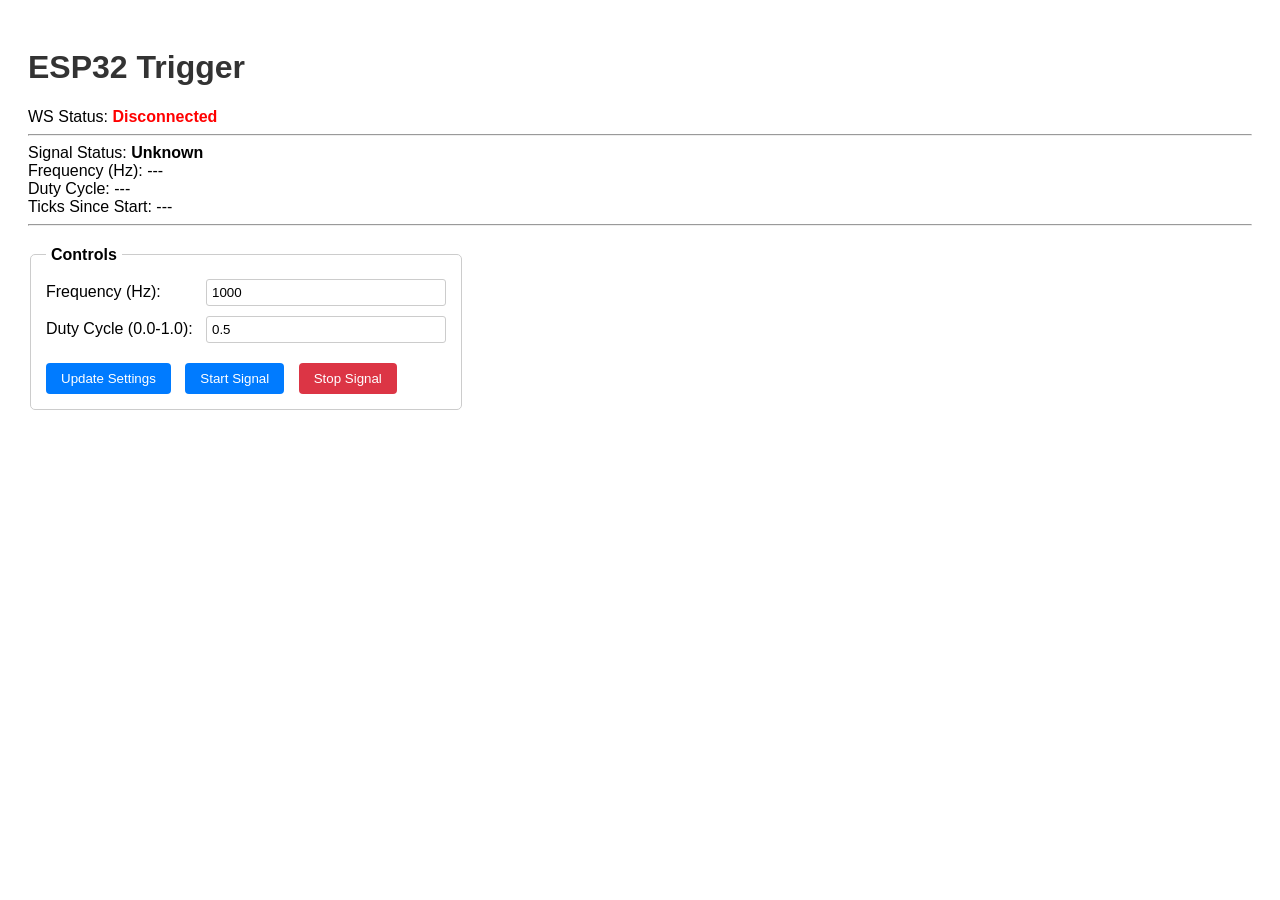
==== data/index.html @ 44390f83 "functional update" ====
<!DOCTYPE html>
<html lang="en">
<head>
    <meta charset="UTF-8">
    <meta name="viewport" content="width=device-width, initial-scale=1.0">
    <title>ESP32 Trigger Control</title>
    <link rel="stylesheet" href="css/style.css">
</head>
<body>
    <h1>ESP32 Trigger</h1>

    <div>WS Status: <span id="ws-status" style="font-weight: bold;">Initializing...</span></div>
    <hr>
    <div>Signal Status: <span id="status" style="font-weight: bold;">Unknown</span></div>
    <div>Frequency (Hz): <span id="freq-display">---</span></div>
    <div>Duty Cycle: <span id="duty-display">---</span></div>
    <div>Ticks Since Start: <span id="tick-display">---</span></div>
    <hr>

    <fieldset>
        <legend>Controls</legend>
        <div>
            <label for="freq-input">Frequency (Hz):</label>
            <input type="number" id="freq-input" name="frequency" min="1" max="100000" step="10" value="1000">
        </div>
        <div>
            <label for="duty-input">Duty Cycle (0.0-1.0):</label>
            <input type="number" id="duty-input" name="duty_cycle" min="0" max="1" step="0.01" value="0.5">
        </div>
        <button id="update-button">Update Settings</button>
        <button id="start-button">Start Signal</button>
        <button id="stop-button">Stop Signal</button>
    </fieldset>


    <script src="js/api.js"></script>
    <script src="js/ws.js"></script>
    <script src="js/app.js"></script>
</body>
</html>
---- data/css/style.css ----
/* Basic styles - Add more later */
body {
    font-family: sans-serif;
    padding: 20px;
}

h1 {
    color: #333;
}

fieldset {
    margin-top: 20px;
    padding: 15px;
    border: 1px solid #ccc;
    border-radius: 5px;
    max-width: 400px; /* Limit width for better layout */
}

legend {
    font-weight: bold;
    padding: 0 5px;
}

fieldset div {
    margin-bottom: 10px;
    display: flex; /* Use flexbox for label/input alignment */
    align-items: center; /* Vertically center items */
}

fieldset label {
    min-width: 150px; /* Give labels consistent width */
    display: inline-block; /* Needed for min-width */
    margin-right: 10px;
}

fieldset input[type="number"] {
    padding: 5px;
    border: 1px solid #ccc;
    border-radius: 3px;
    flex-grow: 1; /* Allow input to take remaining space */
}

button {
    padding: 8px 15px;
    margin-right: 10px;
    margin-top: 10px; /* Space above buttons */
    border: none;
    border-radius: 4px;
    background-color: #007bff;
    color: white;
    cursor: pointer;
}

button:hover {
    background-color: #0056b3;
}

/* Specific button styling if needed */
#stop-button {
    background-color: #dc3545; /* Red */
}

#stop-button:hover {
    background-color: #c82333;
}
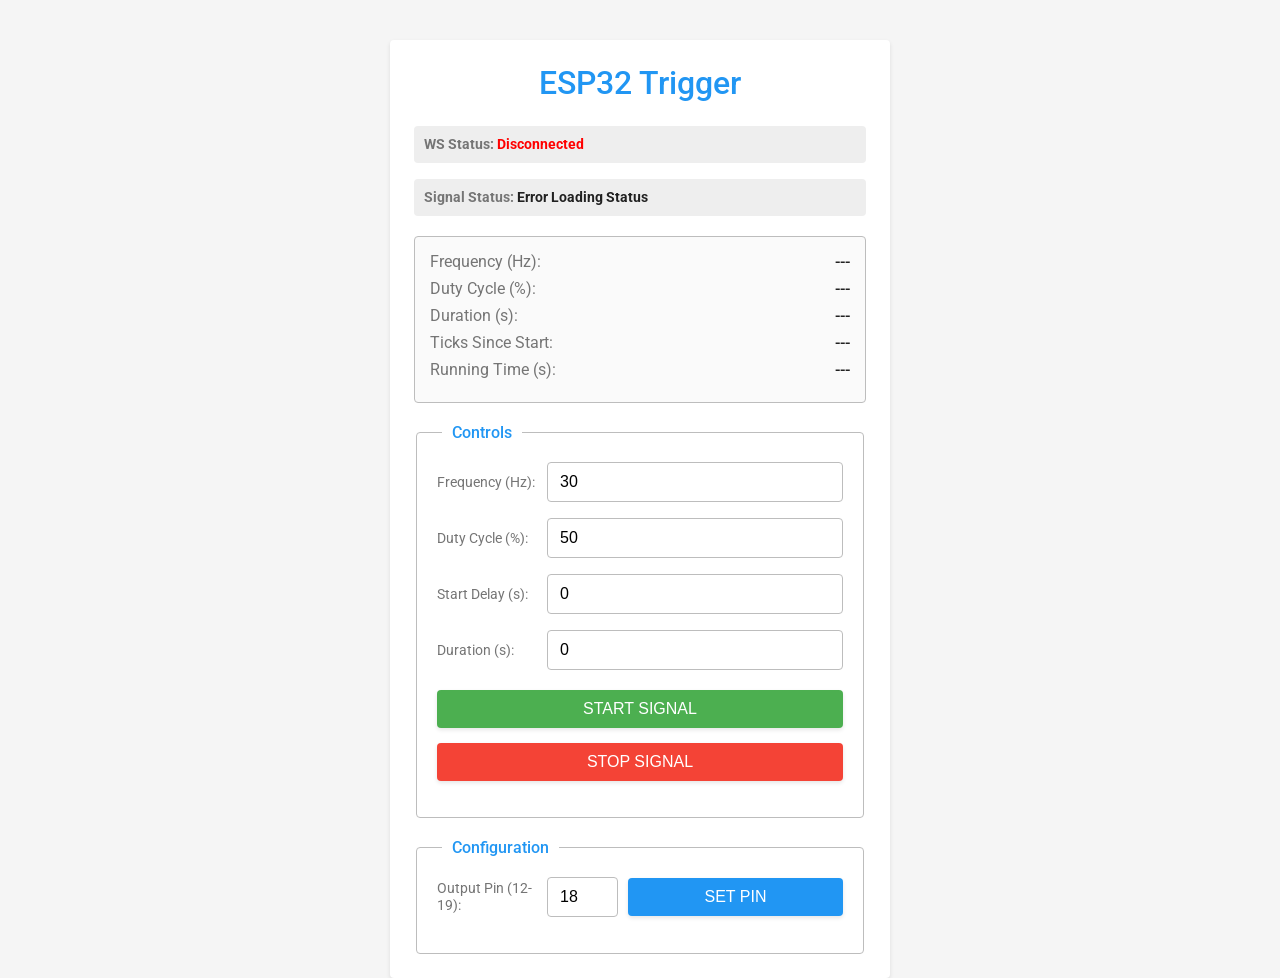
==== commit 84d4b76c: "new features" ====
--- a/data/index.html
+++ b/data/index.html
@@ -7,31 +7,59 @@
     <link rel="stylesheet" href="css/style.css">
 </head>
 <body>
-    <h1>ESP32 Trigger</h1>
+    <div class="container">
+        <h1>ESP32 Trigger</h1>
 
-    <div>WS Status: <span id="ws-status" style="font-weight: bold;">Initializing...</span></div>
-    <hr>
-    <div>Signal Status: <span id="status" style="font-weight: bold;">Unknown</span></div>
-    <div>Frequency (Hz): <span id="freq-display">---</span></div>
-    <div>Duty Cycle: <span id="duty-display">---</span></div>
-    <div>Ticks Since Start: <span id="tick-display">---</span></div>
-    <hr>
+        <div class="websocket-status-section">
+            <strong>WS Status:</strong> <span id="ws-status">Initializing...</span>
+        </div>
+        <div class="status-section">
+             <strong>Signal Status:</strong> <span id="status">Unknown</span>
+        </div>
 
-    <fieldset>
-        <legend>Controls</legend>
-        <div>
-            <label for="freq-input">Frequency (Hz):</label>
-            <input type="number" id="freq-input" name="frequency" min="1" max="100000" step="10" value="1000">
+        <div class="info-section">
+            <div><label>Frequency (Hz):</label> <span id="freq-display">---</span></div>
+            <div><label>Duty Cycle (%):</label> <span id="duty-display">---</span></div>
+            <div><label>Duration (s):</label> <span id="duration-display">---</span></div>
+            <div><label>Ticks Since Start:</label> <span id="tick-display">---</span></div>
+            <div><label>Running Time (s):</label> <span id="time-display">---</span></div>
         </div>
-        <div>
-            <label for="duty-input">Duty Cycle (0.0-1.0):</label>
-            <input type="number" id="duty-input" name="duty_cycle" min="0" max="1" step="0.01" value="0.5">
-        </div>
-        <button id="update-button">Update Settings</button>
-        <button id="start-button">Start Signal</button>
-        <button id="stop-button">Stop Signal</button>
-    </fieldset>
 
+        <fieldset>
+            <legend>Controls</legend>
+            <div>
+                <label for="freq-input">Frequency (Hz):</label>
+                <input type="number" id="freq-input" name="frequency" min="1" max="100000" step="10" value="30">
+            </div>
+            <div>
+                <label for="duty-input">Duty Cycle (%):</label>
+                <input type="number" id="duty-input" name="duty_cycle" min="0" max="100" step="1" value="50">
+            </div>
+            <div>
+                <label for="delay-input">Start Delay (s):</label>
+                <input type="number" id="delay-input" name="delay" min="0" step="0.1" value="0">
+            </div>
+            <div>
+                <label for="duration-input">Duration (s):</label>
+                <input type="number" id="duration-input" name="duration" min="0" step="0.1" value="0">
+            </div>
+            <div class="button-group">
+                <button id="start-button">Start Signal</button>
+                <button id="stop-button">Stop Signal</button>
+            </div>
+        </fieldset>
+
+        <fieldset>
+            <legend>Configuration</legend>
+            <div>
+                <label for="pin-input">Output Pin (12-19):</label>
+                <input type="number" id="pin-input" name="output_pin" min="12" max="19" step="1" value="18">
+                <button id="set-pin-button">Set Pin</button>
+            </div>
+            <!-- Add other configuration options here later -->
+        </fieldset>
+
+    </div> <!-- Closing container -->
 
     <script src="js/api.js"></script>
     <script src="js/ws.js"></script>
--- a/data/css/style.css
+++ b/data/css/style.css
@@ -1,65 +1,241 @@
-/* Basic styles - Add more later */
+@import url('https://fonts.googleapis.com/css2?family=Roboto:wght@400;500;700&display=swap');
+
+:root {
+    --primary-color: #2196F3; /* Material Blue */
+    --primary-dark-color: #1976D2;
+    --accent-color: #FF4081; /* Material Pink */
+    --accent-dark-color: #F50057;
+    --background-color: #f5f5f5; /* Light grey background */
+    --text-color: #212121; /* Dark Grey */
+    --secondary-text-color: #757575; /* Medium Grey */
+    --divider-color: #BDBDBD; /* Light Grey for borders */
+    --card-background: #ffffff; /* White for card-like elements */
+    --button-text-color: #ffffff;
+    --error-color: #f44336; /* Material Red */
+    --success-color: #4CAF50; /* Material Green */
+
+    --box-shadow: 0 2px 4px rgba(0,0,0,0.1);
+    --box-shadow-hover: 0 4px 8px rgba(0,0,0,0.15);
+    --border-radius: 4px;
+}
+
 body {
-    font-family: sans-serif;
-    padding: 20px;
+    font-family: 'Roboto', sans-serif;
+    margin: 0;
+    padding: 0;
+    background-color: var(--background-color);
+    color: var(--text-color);
+    display: flex;
+    justify-content: center;
+    align-items: flex-start; /* Align items to the top */
+    min-height: 100vh;
+    padding-top: 40px; /* Add some space from the top */
+    box-sizing: border-box;
+}
+
+.container {
+    background-color: var(--card-background);
+    padding: 24px;
+    border-radius: var(--border-radius);
+    box-shadow: var(--box-shadow);
+    width: 100%;
+    max-width: 500px; /* Limit width for better layout */
+    box-sizing: border-box;
 }
 
 h1 {
-    color: #333;
-}
-
+    color: var(--primary-color);
+    text-align: center;
+    margin-top: 0;
+    margin-bottom: 24px;
+    font-weight: 500;
+}
+
+/* Status Displays */
+.status-section, .websocket-status-section {
+    margin-bottom: 16px;
+    padding: 10px;
+    border-radius: var(--border-radius);
+    background-color: #eee; /* Light background for status */
+    font-size: 0.9em;
+}
+
+.status-section strong, .websocket-status-section strong {
+    color: var(--secondary-text-color);
+}
+
+#status {
+    font-weight: bold;
+}
+#ws-status {
+    font-weight: bold;
+}
+
+/* Info Section */
+.info-section {
+    margin-top: 20px;
+    margin-bottom: 20px;
+    padding: 15px;
+    border: 1px solid var(--divider-color);
+    border-radius: var(--border-radius);
+    background-color: #fafafa; /* Slightly off-white */
+}
+
+.info-section div {
+    margin-bottom: 8px;
+    display: flex;
+    justify-content: space-between;
+    align-items: center;
+}
+
+.info-section label {
+    color: var(--secondary-text-color);
+    margin-right: 10px;
+    min-width: 130px; /* Adjust as needed */
+}
+
+.info-section span {
+    font-weight: 500;
+    color: var(--text-color);
+    text-align: right;
+    min-width: 50px; /* Ensure space for values */
+}
+
+
+/* Controls Section */
 fieldset {
     margin-top: 20px;
-    padding: 15px;
-    border: 1px solid #ccc;
-    border-radius: 5px;
-    max-width: 400px; /* Limit width for better layout */
+    padding: 20px;
+    border: 1px solid var(--divider-color);
+    border-radius: var(--border-radius);
+    background-color: var(--card-background); /* Keep consistent */
+    box-shadow: none; /* Remove default fieldset shadow if any */
 }
 
 legend {
-    font-weight: bold;
-    padding: 0 5px;
+    font-weight: 500;
+    padding: 0 10px;
+    color: var(--primary-color);
+    margin-left: 5px; /* Align with inputs */
 }
 
 fieldset div {
-    margin-bottom: 10px;
-    display: flex; /* Use flexbox for label/input alignment */
-    align-items: center; /* Vertically center items */
+    margin-bottom: 16px;
+    display: flex;
+    align-items: center;
+    gap: 10px; /* Space between label and input */
 }
 
 fieldset label {
-    min-width: 150px; /* Give labels consistent width */
-    display: inline-block; /* Needed for min-width */
-    margin-right: 10px;
+    min-width: 100px; /* Consistent width for labels */
+    display: inline-block;
+    color: var(--secondary-text-color);
+    font-size: 0.9em;
 }
 
 fieldset input[type="number"] {
-    padding: 5px;
-    border: 1px solid #ccc;
-    border-radius: 3px;
-    flex-grow: 1; /* Allow input to take remaining space */
+    padding: 10px 12px;
+    border: 1px solid var(--divider-color);
+    border-radius: var(--border-radius);
+    flex-grow: 1;
+    font-size: 1em;
+    box-sizing: border-box;
+    transition: border-color 0.3s ease;
+}
+
+fieldset input[type="number"]:focus {
+    outline: none;
+    border-color: var(--primary-color);
+    box-shadow: 0 0 0 2px rgba(33, 150, 243, 0.2); /* Subtle focus ring */
+}
+
+.button-group {
+    margin-top: 20px;
+    display: flex;
+    flex-direction: column; /* Stack buttons vertically */
+    /* justify-content: space-around; */ /* No longer needed for column */
+    flex-wrap: wrap; /* Keep for potential future row layout? Might remove. */
+    gap: 15px; /* Adjust gap for vertical stacking */
 }
 
 button {
-    padding: 8px 15px;
-    margin-right: 10px;
-    margin-top: 10px; /* Space above buttons */
+    padding: 10px 20px;
     border: none;
-    border-radius: 4px;
-    background-color: #007bff;
-    color: white;
+    border-radius: var(--border-radius);
+    background-color: var(--primary-color);
+    color: var(--button-text-color);
     cursor: pointer;
+    font-size: 1em;
+    font-weight: 500;
+    text-transform: uppercase;
+    transition: background-color 0.3s ease, box-shadow 0.3s ease;
+    box-shadow: var(--box-shadow);
+    /* flex-grow: 1; */ /* REMOVED - buttons don't need to grow in column */
+    min-width: 100px; /* Minimum button width */
+    width: 100%; /* Make buttons take full width of container */
 }
 
 button:hover {
-    background-color: #0056b3;
-}
-
-/* Specific button styling if needed */
+    background-color: var(--primary-dark-color);
+    box-shadow: var(--box-shadow-hover);
+}
+
+/* REMOVE update-button styles */
+/*
+#update-button {
+    background-color: var(--primary-color); 
+}
+#update-button:hover {
+     background-color: var(--primary-dark-color);
+}
+*/
+
+#start-button {
+    background-color: var(--success-color);
+    /* Ensure hover respects specificity */
+    transition: background-color 0.3s ease, box-shadow 0.3s ease; 
+}
+
+#start-button:hover {
+    background-color: #388E3C; /* Darker Green */
+    box-shadow: var(--box-shadow-hover);
+}
+
 #stop-button {
-    background-color: #dc3545; /* Red */
+    background-color: var(--error-color);
+     /* Ensure hover respects specificity */
+    transition: background-color 0.3s ease, box-shadow 0.3s ease;
 }
 
 #stop-button:hover {
-    background-color: #c82333;
+    background-color: #D32F2F; /* Darker Red */
+    box-shadow: var(--box-shadow-hover);
+}
+
+/* Responsive adjustments */
+@media (max-width: 600px) {
+    body {
+        padding: 20px; /* Adjust padding for smaller screens */
+        align-items: center; /* Center vertically too if needed */
+    }
+    .container {
+        padding: 16px;
+    }
+    fieldset div {
+        flex-direction: column; /* Stack label and input */
+        align-items: flex-start; /* Align items to the start */
+        gap: 5px;
+    }
+    fieldset label {
+         min-width: auto; /* Remove min-width */
+         margin-bottom: 4px;
+    }
+     fieldset input[type="number"] {
+        width: 100%; /* Make input full width */
+    }
+    .button-group {
+        /* Already column, so no change needed here, but ensure full width */
+        width: 100%;
+    }
+    /* Button width already 100% */
 } 
